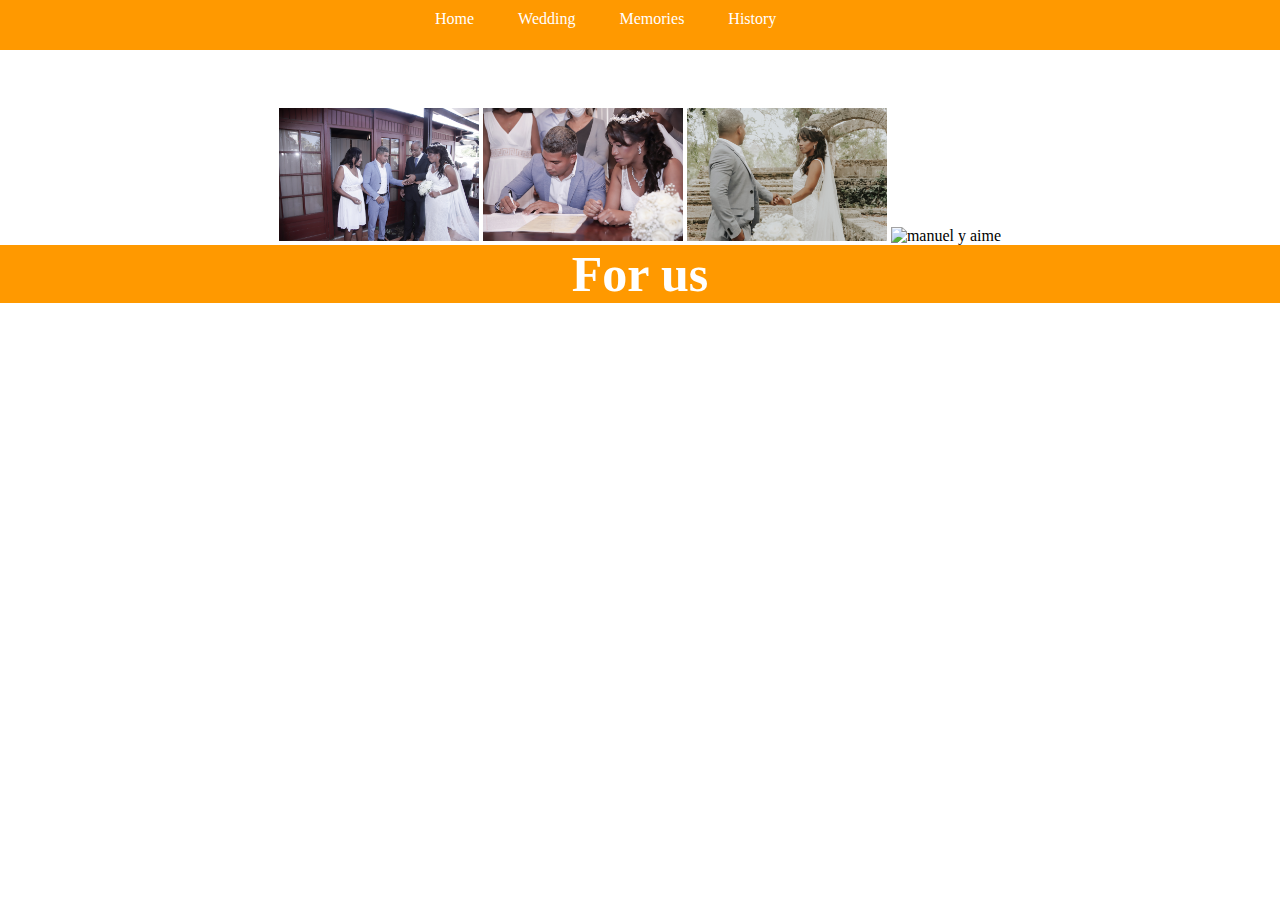
==== img/wedding.html @ f88aed0d "Add files via upload" ====
<!doctype html>
<html>
<head>
<title>MENU</title>
  <link rel="stylesheet" type="text/css" href="../css.css">
</head>
<body>
  <header>
  <section id="menu">
  <ul>
  <a href="../index.html">Home</a>
  <a href="wedding.html">Wedding</a>
  <a href="#">Memories</a>
  <a href="#">History</a>
  </ul>
  </section>
  </header><br><br><br><br><br><br>
<center>
<img src="1.jpg" alt="manuel y aime" width="200px"> 
<img src="2.jpg" alt="manuel y aime" width="200px">
<img src="3.jpg" alt="manuel y aime" width="200px">
<img src="4.jpg" alt="manuel y aime" width="200px"> 

<footer>
 <h1>For us</h1>
 </footer>
</center>
</body>
</html>
---- css.css ----
*{padding:0;
  margin:0;}
header{width:100%;
  height:50px;
  box-shadown:1px 1px 5px #0;
  position:fixed;
  background:#FF9900;}
#menu{width:450px;
   padding-top:10px;
   margin:auto;}  
#menu ul a{color:#000;
    text-decoration:none;
    font:16px Verdana;
    padding:13px 20px 13px	20px;
	color:white;}
#menu ul a:hover{color:#339999;
     background:;}
#main{background:#6e6e6e;
      height:2000px;}	
h1{color:white;
   background-color:#FF9900;
   font-size:50px;}
h1:hover{color:#339999;}  
p {}
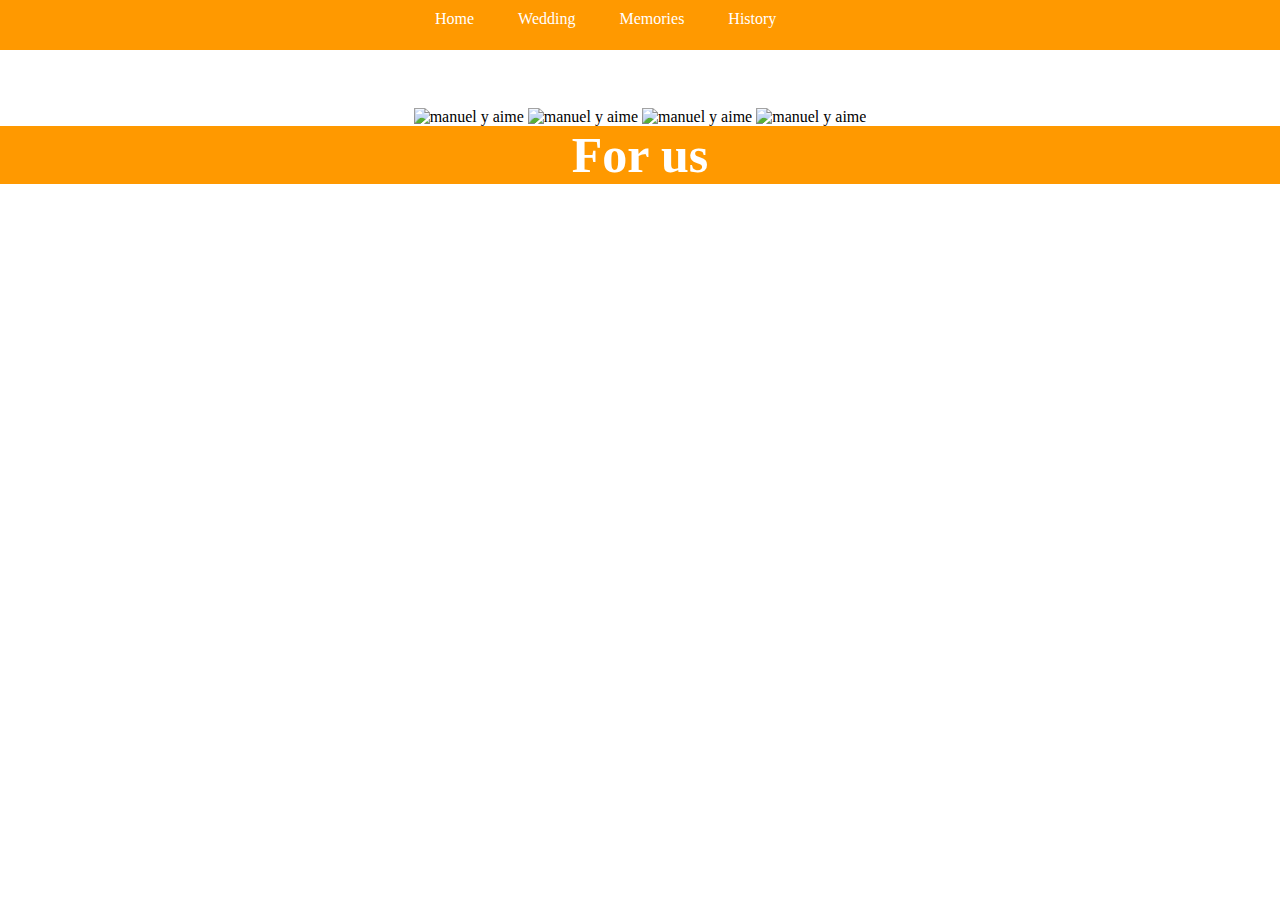
==== commit bd1a2a38: "Update wedding.html" ====
--- a/img/wedding.html
+++ b/img/wedding.html
@@ -16,14 +16,14 @@
   </section>
   </header><br><br><br><br><br><br>
 <center>
-<img src="1.jpg" alt="manuel y aime" width="200px"> 
-<img src="2.jpg" alt="manuel y aime" width="200px">
-<img src="3.jpg" alt="manuel y aime" width="200px">
-<img src="4.jpg" alt="manuel y aime" width="200px"> 
+<img src="https://raw.githubusercontent.com/parzibyte/WaterPy/master/assets/img/1.jpg" alt="manuel y aime" width="200px"> 
+<img src="https://raw.githubusercontent.com/parzibyte/WaterPy/master/assets/img/2.jpg" alt="manuel y aime" width="200px">
+<img src="https://raw.githubusercontent.com/parzibyte/WaterPy/master/assets/img/3.jpg" alt="manuel y aime" width="200px">
+<img src="https://raw.githubusercontent.com/parzibyte/WaterPy/master/assets/img/4.jpg" alt="manuel y aime" width="200px"> 
 
 <footer>
  <h1>For us</h1>
  </footer>
 </center>
 </body>
-</html>+</html>
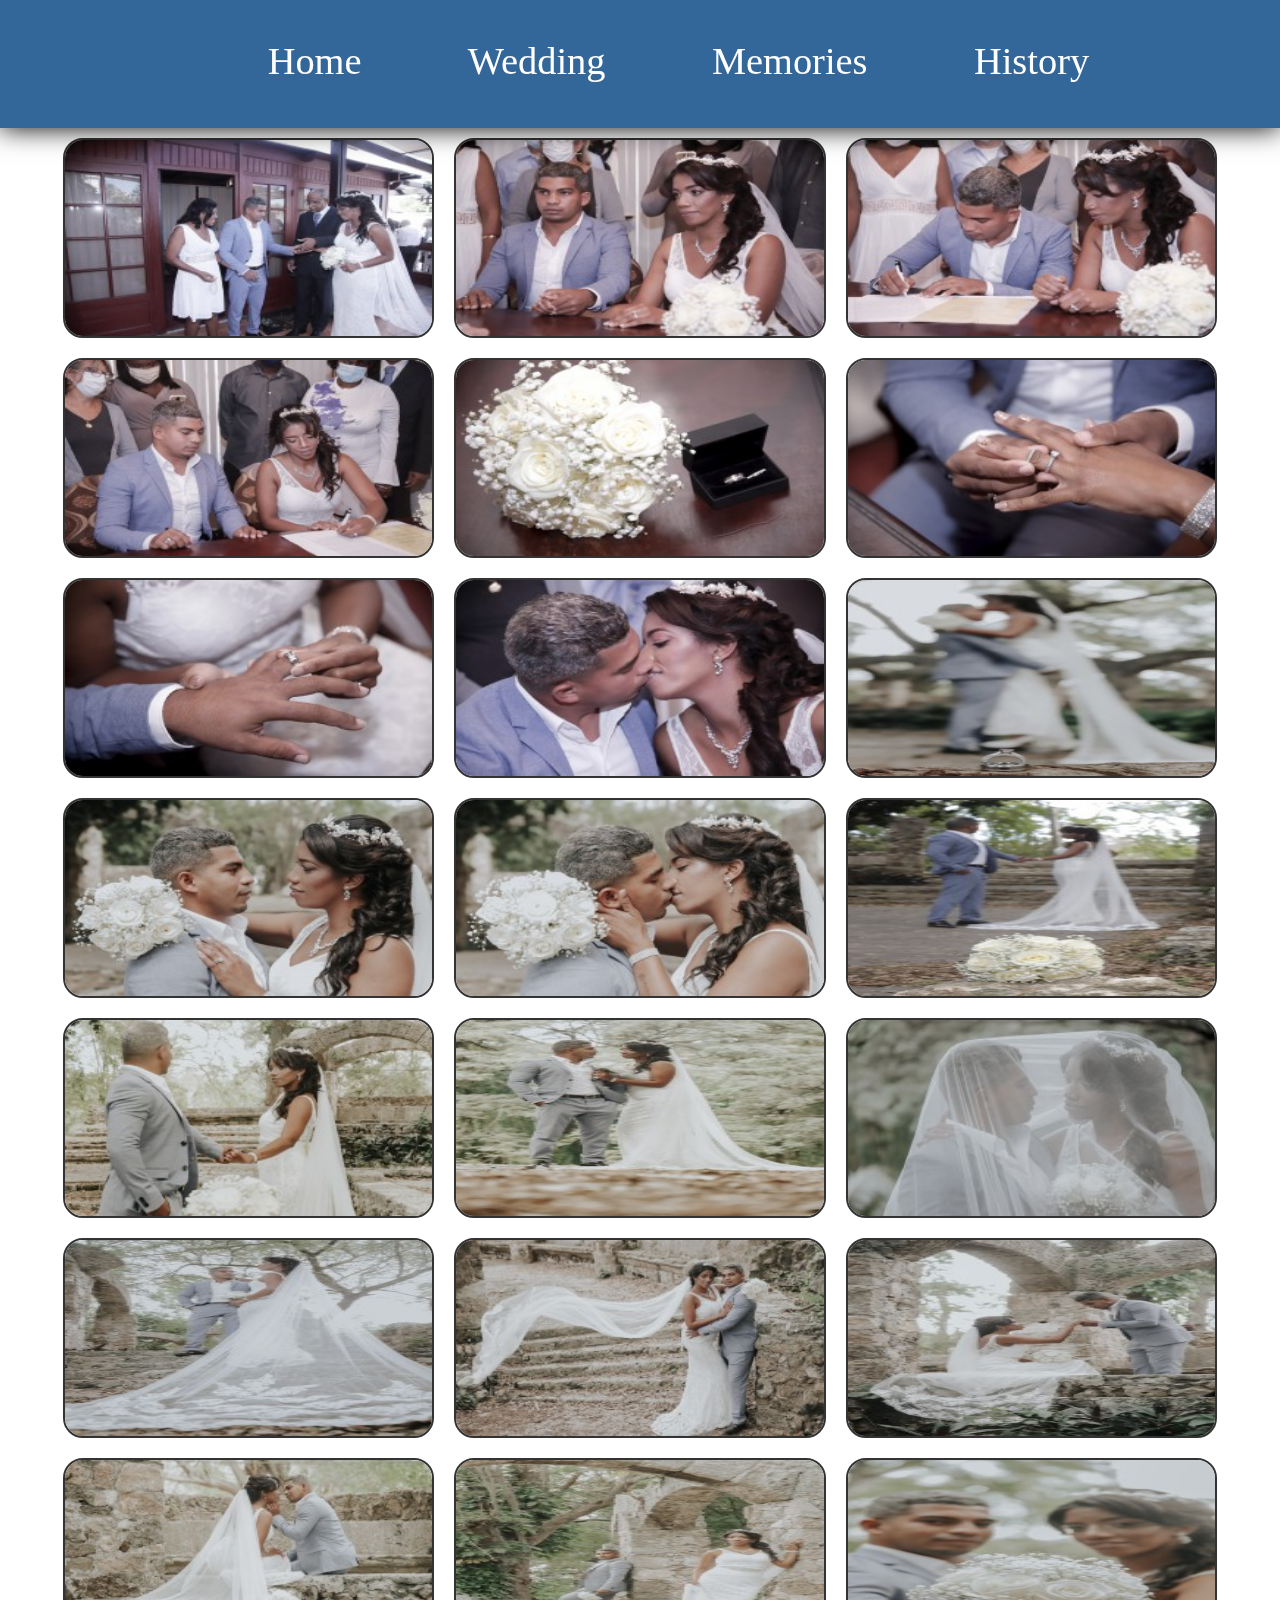
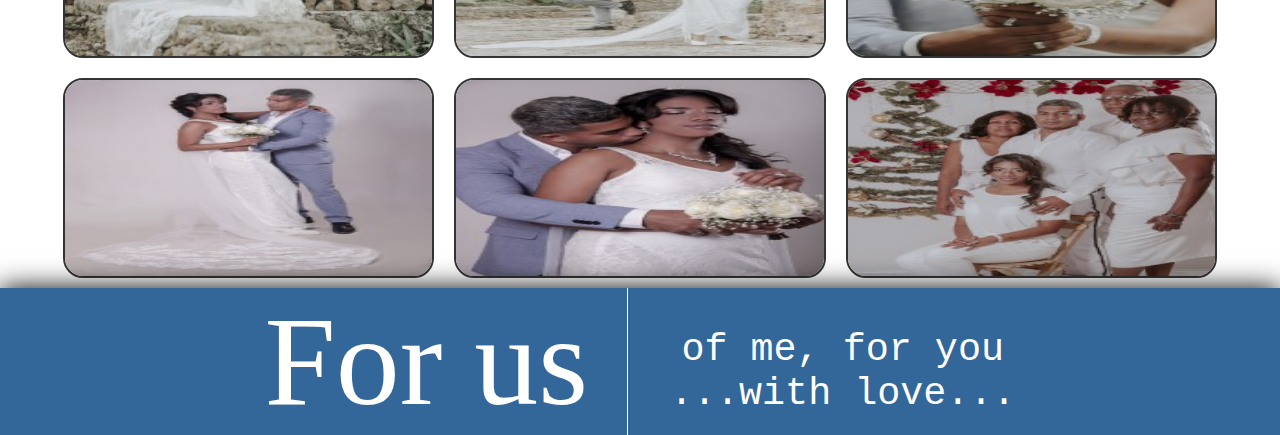
==== commit 4c39d515: "Add files via upload" ====
--- a/img/wedding.html
+++ b/img/wedding.html
@@ -1,8 +1,9 @@
 <!doctype html>
 <html>
 <head>
-<title>MENU</title>
+<title>WEDDING</title>
   <link rel="stylesheet" type="text/css" href="../css.css">
+  <link rel="stylesheet" type="text/css" href="css.css">
 </head>
 <body>
   <header>
@@ -10,20 +11,46 @@
   <ul>
   <a href="../index.html">Home</a>
   <a href="wedding.html">Wedding</a>
-  <a href="#">Memories</a>
+  <a href="memories.html">Memories</a>
   <a href="#">History</a>
   </ul>
   </section>
-  </header><br><br><br><br><br><br>
-<center>
-<img src="https://raw.githubusercontent.com/parzibyte/WaterPy/master/assets/img/1.jpg" alt="manuel y aime" width="200px"> 
-<img src="https://raw.githubusercontent.com/parzibyte/WaterPy/master/assets/img/2.jpg" alt="manuel y aime" width="200px">
-<img src="https://raw.githubusercontent.com/parzibyte/WaterPy/master/assets/img/3.jpg" alt="manuel y aime" width="200px">
-<img src="https://raw.githubusercontent.com/parzibyte/WaterPy/master/assets/img/4.jpg" alt="manuel y aime" width="200px"> 
+  </header>
+<div class="contenedor">
+<img src="1.jpg" alt="manuel y aime" width="200"> 
+<img src="2.jpg" alt="manuel y aime" width="200">
+<img src="3.jpg" alt="manuel y aime" width="200">
+<img src="4.jpg" alt="manuel y aime" width="200"> 
+<img src="5.jpg" alt="manuel y aime" width="200"> 
+<img src="6.jpg" alt="manuel y aime" width="200">
+<img src="7.jpg" alt="manuel y aime" width="200"> 
+<img src="8.jpg" alt="manuel y aime" width="200"> 
+<img src="9.jpg" alt="manuel y aime" width="200"> 
+<img src="10.jpg" alt="manuel y aime" width="200"> 
+<img src="11.jpg" alt="manuel y aime" width="200"> 
+<img src="12.jpg" alt="manuel y aime" width="200"> 
+<img src="13.jpg" alt="manuel y aime" width="200"> 
+<img src="14.jpg" alt="manuel y aime" width="200"> 
+<img src="15.jpg" alt="manuel y aime" width="200"> 
+<img src="16.jpg" alt="manuel y aime" width="200">
+<img src="17.jpg" alt="manuel y aime" width="200"> 
+<img src="18.jpg" alt="manuel y aime" width="200"> 
+<img src="19.jpg" alt="manuel y aime" width="200"> 
+<img src="20.jpg" alt="manuel y aime" width="200"> 
+<img src="21.jpg" alt="manuel y aime" width="200"> 
+<img src="22.jpg" alt="manuel y aime" width="200"> 
+<img src="23.jpg" alt="manuel y aime" width="200"> 
+<img src="24.jpg" alt="manuel y aime" width="200"> 
+</div>
+<div class="footer">
+<h2 class="headeline2">For
+us</h2>
+<b class="paragraph">
+<pre>
+of me, for you
+...with love...</pre></b>
+</div>
 
-<footer>
- <h1>For us</h1>
- </footer>
-</center>
+
 </body>
-</html>
+</html>--- a/css.css
+++ b/css.css
@@ -1,24 +1,61 @@
-*{padding:0;
+*{paddin:0;
   margin:0;}
-header{width:100%;
-  height:50px;
-  box-shadown:1px 1px 5px #0;
+header{ 
+  width:100%;
+  height:10vw;
+  box-shadow:0vw 0vw 2vw #000;
   position:fixed;
-  background:#FF9900;}
-#menu{width:450px;
-   padding-top:10px;
-   margin:auto;}  
-#menu ul a{color:#000;
-    text-decoration:none;
-    font:16px Verdana;
-    padding:13px 20px 13px	20px;
-	color:white;}
-#menu ul a:hover{color:#339999;
-     background:;}
-#main{background:#6e6e6e;
-      height:2000px;}	
-h1{color:white;
-   background-color:#FF9900;
-   font-size:50px;}
-h1:hover{color:#339999;}  
-p {}   +  background:#336699;}  
+#menu{
+  margin:3vw;
+  width:100%;
+  text-align:center;
+  }  
+#menu ul a{
+  color:#fff;
+  text-decoration:none;
+  font:3vw Verdana;
+  padding:1vw 4vw;}
+#menu ul a:hover{
+   color:#339999;}
+body{font-size:16px;
+   display:grid;
+   min-height:100vh;
+   grid-template-rows: auto 1fr auto;}     
+.container{
+    padding-top:6vw;
+	padding-bottom:3vw;
+    background-color: #FFFFFF;
+	color: #666666;}
+.headeline1{
+     text-align:center;
+	 color: #3399CC;
+	 font:10vw "Times New Roman", Times, serif;}
+.headeline1:hover{color:#339999;}	 
+.footer{
+      box-shadow:0vw 0vw 2vw #000;
+      text-align:center;
+      background:#336699;
+	  color:white;
+	  
+	  }
+.headeline2{
+       font:10vw "Times New Roman", Times, serif ;
+       display:inline-block;
+	   border-right:1px solid;
+	   padding-right:3vw;}
+.headeline2:hover{color:#339999;}
+.paragraph1{text-align:justify;
+       padding:0px 15px;
+	   font: "Times New Roman", Times, serif;}
+.paragraph1:hover{color:#339999;}	   
+.paragraph{display:inline-block;
+        font:3vw "Times New Roman", Times, serif;
+		padding-left:3vw;}
+.paragraph:hover{color:#339999;}		
+.galery{ background-color:#CCCCCC;
+         text-align:center;
+		 padding-top:15vw;}		
+
+   
+  --- a/img/css.css
+++ b/img/css.css
@@ -0,0 +1,23 @@
+
+* {
+     margin:0;
+     padding:0;
+	 box-sizing:border-box;}
+.contenedor{
+     padding-top:10vw;
+     width:100%;
+	 background: #FFFFFF;
+	 display:flex;
+	 flex-wrap:wrap;
+	 justify-content:center;}
+.contenedor img{
+     border-radius:20px;
+     width:29%;
+	 height:200px;
+	 margin:10px;
+	 border: 2px solid #333;
+	 box-shadow:0 0 0 2px white;
+	 flex:aouto;}	
+	 
+@media screen and (max-width:768px){.contenedor img{width:30%;}}
+@media screen and (max-width:369px){.contenedor img{width:95%;}}	  	 
